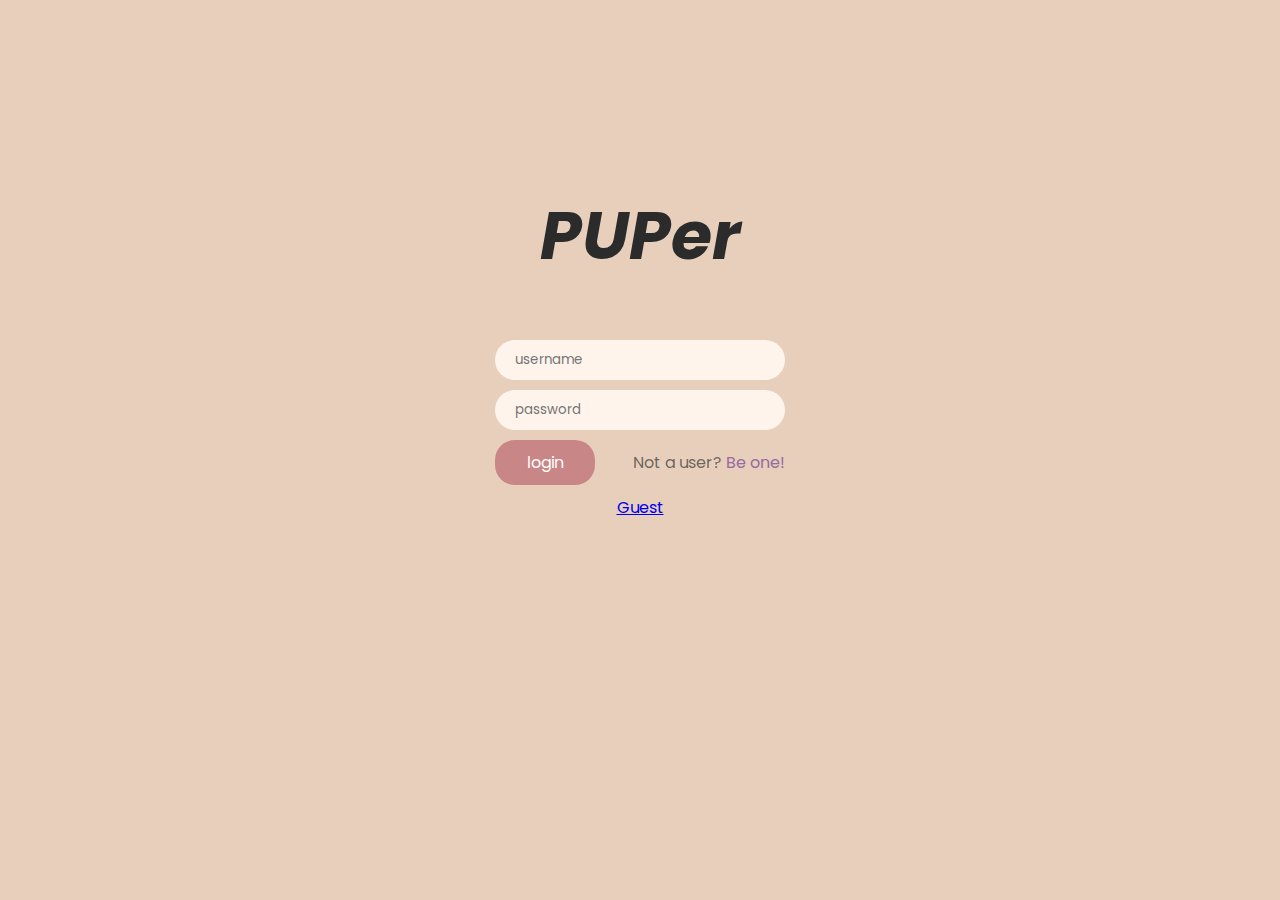
==== index.html @ 5321bc97 "logout button fixed css button" ====
﻿<!DOCTYPE html>
<html lang="en">

<head>
	<meta http-equiv="Content-Security-Policy" content="upgrade-insecure-requests">
	<meta charset="UTF-8">
	<meta http-equiv="X-UA-Compatible" content="IE=edge">
	<meta name="viewport" content="width=device-width, initial-scale=1.0">
	<title>PUPer</title>
	<link rel="stylesheet" href="css/style.css">
	<script language="JavaScript" type="text/javascript" src="js/GET.js">
	</script>
</head>

<body>
	
	<form id = "login" action="">
		<br>
		<div class="flex-parent">
			<h1 class="unselectable">PUPer</h1>
			<div>
				<input class="txt-input" type="text" name="Username" id="nameInput" value="" placeholder="username"/>
			</div>
			<div>
				<input class="txt-input" type="password" name="Password" value="" placeholder="password"/>
			</div>
			<div class="flex-parent horizontal">
				<div>
					<input class="button next" type="submit" name="submit" value="login"/>
				</div>
				<div class="not-button unselectable" >
					Not a user? <a href="sign1.html" class="highlight"> Be one! </a>
				</div>	
			</div>
			<div>
				<a href="homepage.html">Guest</a>
			</div>
		</div>
	</form>
	<script language="JavaScript" type="text/javascript" src="js/login.js">
	</script>
	<script language="JavaScript" type="text/javascript" src="js/validation.js">
	</script>
</body>

</html>
---- css/style.css ----
@import url('https://fonts.googleapis.com/css2?family=Poppins:ital,wght@0,400;0,500;1,900&display=swap');
* {
    border: 0;
    padding: 0;
    font-family: 'Poppins', sans-serif;

}
.unselectable {
    -webkit-touch-callout: none;
    -webkit-user-select: none;
    -khtml-user-select: none;
    -moz-user-select: none;
    -ms-user-select: none;
    user-select: none;
}

* h1 {
    font-weight: bolder;
    font-style: italic;
    font-size: 50pt;
    color: #2B2B2B;
}
* h2 {
    font-weight: 900;
    font-style: italic;
    padding-top: 10vh;
}
.bidet > h1{
        font-size: 35pt;
        text-align: center;
        padding: 10px 20px;
    }
.bidet > input {
        height: 100px;
        border-radius: 50%;
    }


/* align */
.left {
    /* width: 250px; */
    margin-left: auto; 
    margin-right: 0;
}
body {
    background-color: #E7CFBC;
    height: 100%;
    /* align-content: center; */
    padding-top: 12vh;
}
.flex-parent {
    display: flex;
    justify-content: center;
    align-items: center;
    /* align-content: space-between; */
    flex-direction: column;
    /* border-style: dashed; */
    gap: 10px;
    /* width: 500px; */
}
.sub {
    /* justify-content: left; */
    display: flex;
    align-self: start;
    /* align-content: ; */
    flex-direction: row;
}
.horizontal {
    flex-direction: row;
    width: 290px;
    /* padding-top: 20px; */
    justify-content: space-between;
}
.txt-input {
    width: 250px;
    height: 20px;
    border-radius: 20px;
    padding: 10px 20px;
    background-color: #FFF4EC;
}
.txt-input select {
    /* display: none; */
    /* height: 50px; */
    background-color: #ffffff00;
    width: 100%;
    padding: 0;
}
.button {
    /* height: 20px; */
    font-size: 16px;
    padding: 10px 20px;
    background-color: #C98686;
    color: #ffffff;
    border: 0;
    border-radius: 20px;
    transition-duration: 0.4s;
}
.button:hover {
    background-color: #4CAF50; /* Green */
    color: white;
    cursor: pointer;
}
.login {
    width: 100px;
    padding-right: 165px;
    background-color: #966B9D;
}
.next {
    width: 100px;
}
.not-button {
    background-color: #ffffff00;
    color: #2b2b2ba7;
}
.guest {
    font-size: 11pt;
    padding-top: 40px;
}
.highlight {
    color: #966B9D;
    text-decoration: none;
}
.errorcheck {
    color: white;
    width: 290px;
    text-align: center;
    /* position: fixed; */
    background-color: red;
    margin: 0;
    padding: 0;
    border-radius: 50px;
    font-size: .75rem;
    font-weight: bold;
}
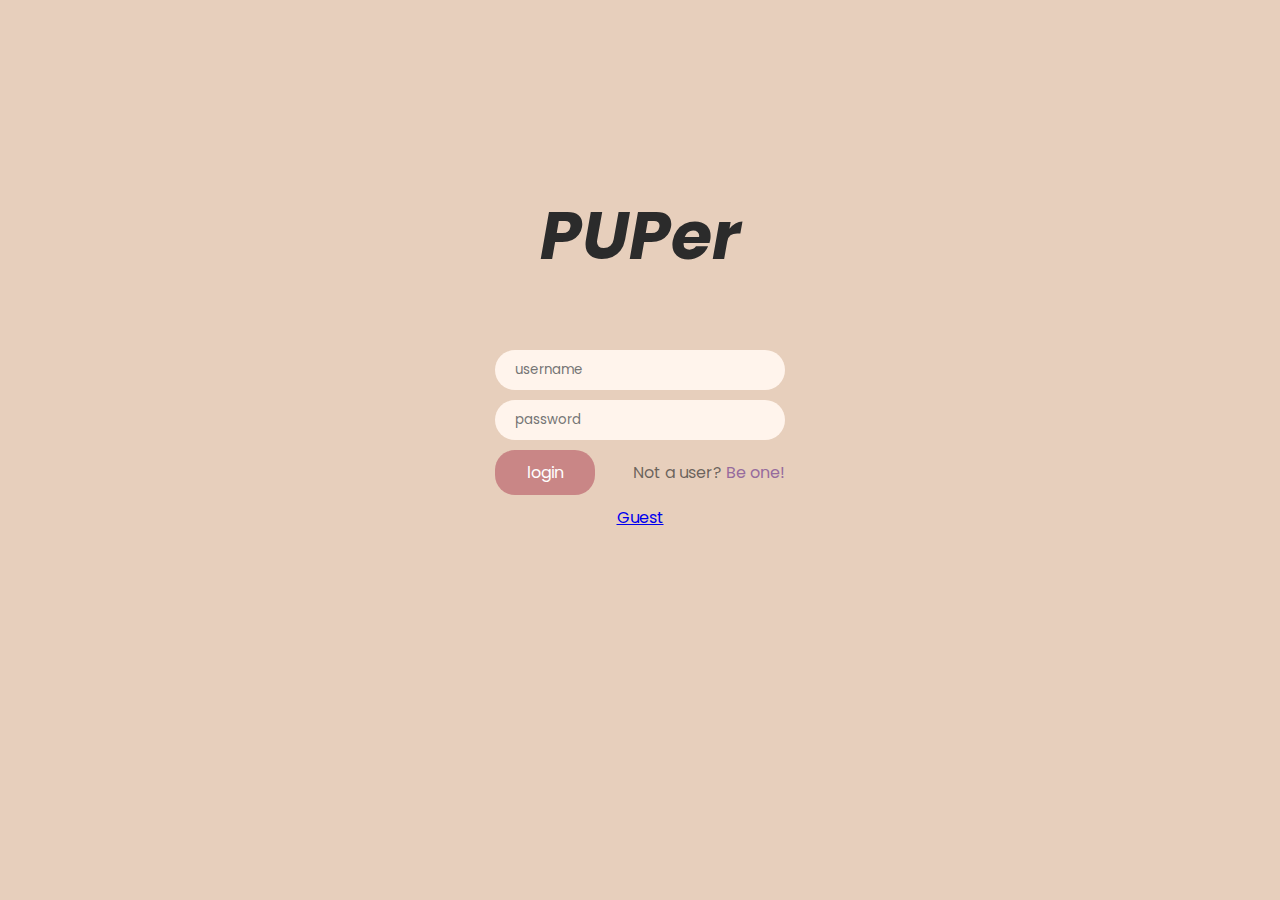
==== commit f1645b7f: "fixed index.html" ====
--- a/index.html
+++ b/index.html
@@ -14,23 +14,25 @@
 
 <body>
 	
-	<form id = "login" action="">
+	
+	<form id="login" action="">
 		<br>
 		<div class="flex-parent">
-			<h1 class="unselectable">PUPer</h1>
+			<h1>PUPer</h1>
+			<div id="check"></div>
 			<div>
-				<input class="txt-input" type="text" name="Username" id="nameInput" value="" placeholder="username"/>
+				<input class="txt-input" type="text" name="Username" id="nameInput" value="" placeholder="username" />
 			</div>
 			<div>
-				<input class="txt-input" type="password" name="Password" value="" placeholder="password"/>
+				<input class="txt-input" type="password" name="Password" id="signupPass" value="" placeholder="password" />
 			</div>
 			<div class="flex-parent horizontal">
 				<div>
-					<input class="button next" type="submit" name="submit" value="login"/>
+					<input class="button next" type="submit" id="submit" name="submit" value="login" />
 				</div>
-				<div class="not-button unselectable" >
+				<div class="not-button">
 					Not a user? <a href="sign1.html" class="highlight"> Be one! </a>
-				</div>	
+				</div>
 			</div>
 			<div>
 				<a href="homepage.html">Guest</a>
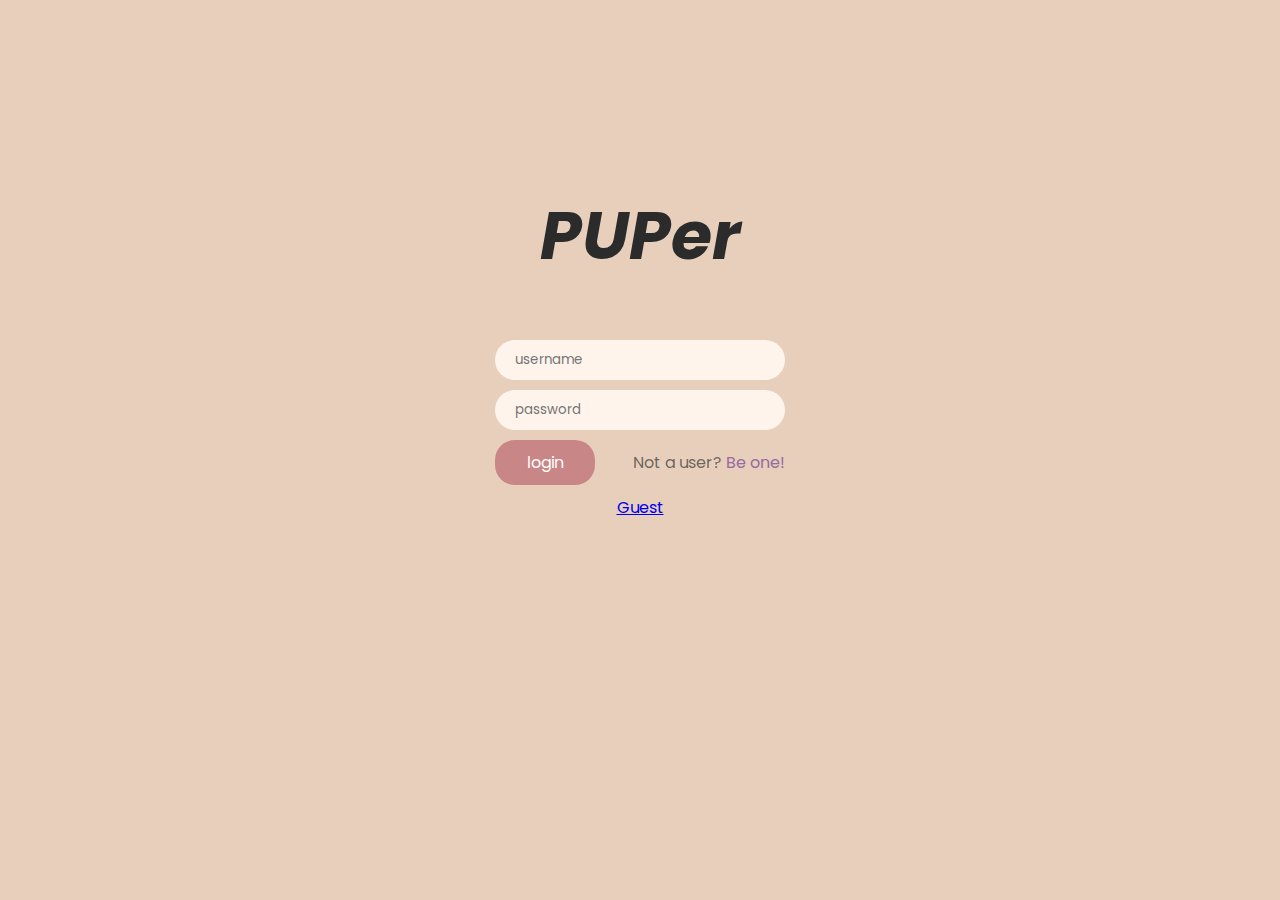
==== commit 82a4b818: "signup id" ====
--- a/index.html
+++ b/index.html
@@ -14,25 +14,23 @@
 
 <body>
 	
-	
-	<form id="login" action="">
+	<form id = "login" action="">
 		<br>
 		<div class="flex-parent">
-			<h1>PUPer</h1>
-			<div id="check"></div>
+			<h1 class="unselectable">PUPer</h1>
 			<div>
-				<input class="txt-input" type="text" name="Username" id="nameInput" value="" placeholder="username" />
+				<input class="txt-input" type="text" name="Username" id="nameInput" value="" placeholder="username"/>
 			</div>
 			<div>
-				<input class="txt-input" type="password" name="Password" id="signupPass" value="" placeholder="password" />
+				<input class="txt-input" type="password" name="Password" id="signupPass" value="" placeholder="password"/>
 			</div>
 			<div class="flex-parent horizontal">
 				<div>
-					<input class="button next" type="submit" id="submit" name="submit" value="login" />
+					<input class="button next" type="submit" name="submit" value="login"/>
 				</div>
-				<div class="not-button">
+				<div class="not-button unselectable" >
 					Not a user? <a href="sign1.html" class="highlight"> Be one! </a>
-				</div>
+				</div>	
 			</div>
 			<div>
 				<a href="homepage.html">Guest</a>
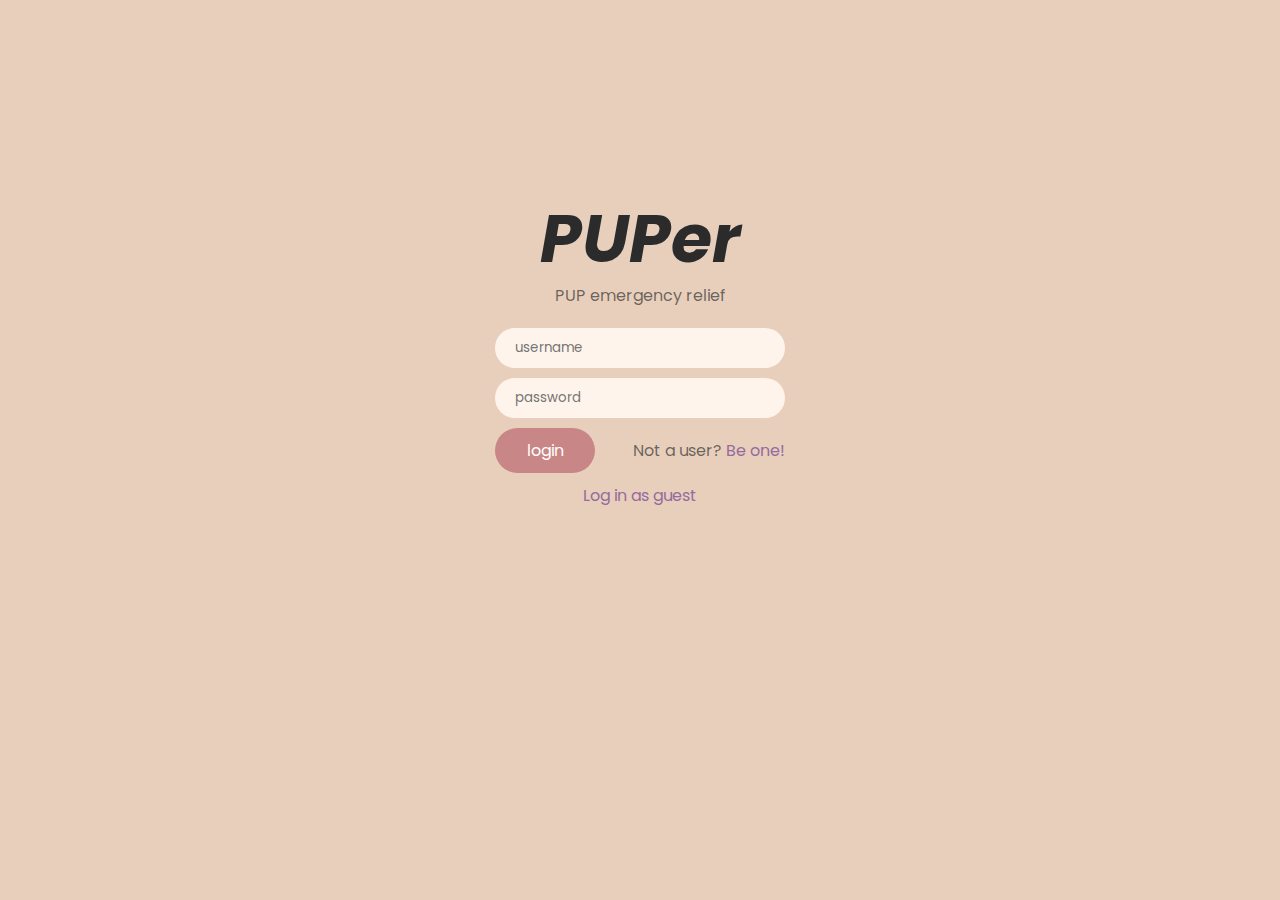
==== commit 286eb6cf: "cosmetic changes" ====
--- a/index.html
+++ b/index.html
@@ -14,26 +14,29 @@
 
 <body>
 	
-	<form id = "login" action="">
-		<br>
+	
+	<form id="login" action="">
+		<div class="padding"></div>
 		<div class="flex-parent">
-			<h1 class="unselectable">PUPer</h1>
+			<h1 lass="unselectable">PUPer</h1>
+			<span class="not-button">PUP emergency relief</span>
+			<div id="check" class="errorcheck"></div>
 			<div>
-				<input class="txt-input" type="text" name="Username" id="nameInput" value="" placeholder="username"/>
+				<input class="txt-input" type="text" name="Username" id="nameInput" value="" placeholder="username" />
 			</div>
 			<div>
-				<input class="txt-input" type="password" name="Password" id="signupPass" value="" placeholder="password"/>
+				<input class="txt-input" type="password" name="Password" id="signupPass" value="" placeholder="password" />
 			</div>
 			<div class="flex-parent horizontal">
 				<div>
-					<input class="button next" type="submit" name="submit" value="login"/>
+					<input class="button next" type="submit" id="submit" name="submit" value="login" />
 				</div>
-				<div class="not-button unselectable" >
+				<div class="not-button unselectable">
 					Not a user? <a href="sign1.html" class="highlight"> Be one! </a>
-				</div>	
+				</div>
 			</div>
-			<div>
-				<a href="homepage.html">Guest</a>
+			<div >
+				<a href="homepage.html" class="not-button highlight">Log in as guest</a>
 			</div>
 		</div>
 	</form>
--- a/css/style.css
+++ b/css/style.css
@@ -19,6 +19,12 @@
     font-style: italic;
     font-size: 50pt;
     color: #2B2B2B;
+    margin: 0;
+    line-height: 1;
+}
+h1.smaller{
+    font-size: 30pt;
+    padding-top: 40px;
 }
 * h2 {
     font-weight: 900;
@@ -29,6 +35,7 @@
         font-size: 35pt;
         text-align: center;
         padding: 10px 20px;
+        line-height: 1.25;
     }
 .bidet > input {
         height: 100px;
@@ -92,7 +99,7 @@
     background-color: #C98686;
     color: #ffffff;
     border: 0;
-    border-radius: 20px;
+    border-radius: 30px;
     transition-duration: 0.4s;
 }
 .button:hover {
@@ -102,8 +109,10 @@
 }
 .login {
     width: 100px;
-    padding-right: 165px;
+    padding-right: 130px;
     background-color: #966B9D;
+    text-align: center;
+    text-decoration: none;
 }
 .next {
     width: 100px;
@@ -131,4 +140,14 @@
     border-radius: 50px;
     font-size: .75rem;
     font-weight: bold;
+}
+.note  {
+    width: 260px;
+    text-align: justify;
+    padding: 0 10px 0 10px;
+    font-size: small;
+    line-height: 1.2;
+}
+.padding {
+    padding-top: 10vh;
 }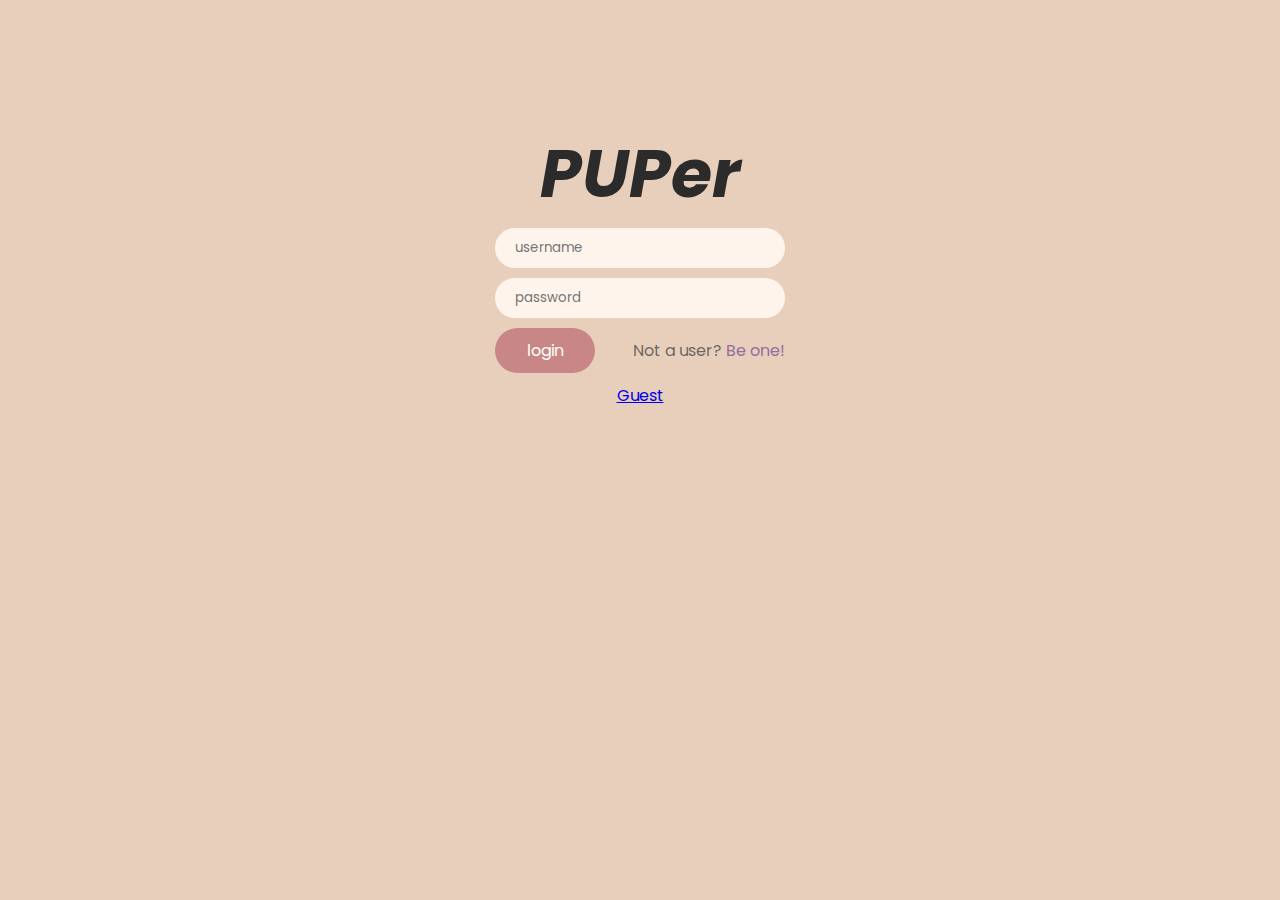
==== commit c9eee57d: "change index" ====
--- a/index.html
+++ b/index.html
@@ -16,16 +16,15 @@
 	
 	
 	<form id="login" action="">
-		<div class="padding"></div>
+		<br>
 		<div class="flex-parent">
 			<h1 lass="unselectable">PUPer</h1>
-			<span class="not-button">PUP emergency relief</span>
-			<div id="check" class="errorcheck"></div>
+			<div id="check"></div>
 			<div>
 				<input class="txt-input" type="text" name="Username" id="nameInput" value="" placeholder="username" />
 			</div>
 			<div>
-				<input class="txt-input" type="password" name="Password" id="signupPass" value="" placeholder="password" />
+				<input class="txt-input" type="password" name="Password" id="signupPass" value="" placeholder="password"/>
 			</div>
 			<div class="flex-parent horizontal">
 				<div>
@@ -35,8 +34,8 @@
 					Not a user? <a href="sign1.html" class="highlight"> Be one! </a>
 				</div>
 			</div>
-			<div >
-				<a href="homepage.html" class="not-button highlight">Log in as guest</a>
+			<div>
+				<a href="homepage.html">Guest</a>
 			</div>
 		</div>
 	</form>
--- a/css/style.css
+++ b/css/style.css
@@ -134,7 +134,7 @@
     width: 290px;
     text-align: center;
     /* position: fixed; */
-    background-color: red;
+    background-color: rgb(140, 0, 0);
     margin: 0;
     padding: 0;
     border-radius: 50px;
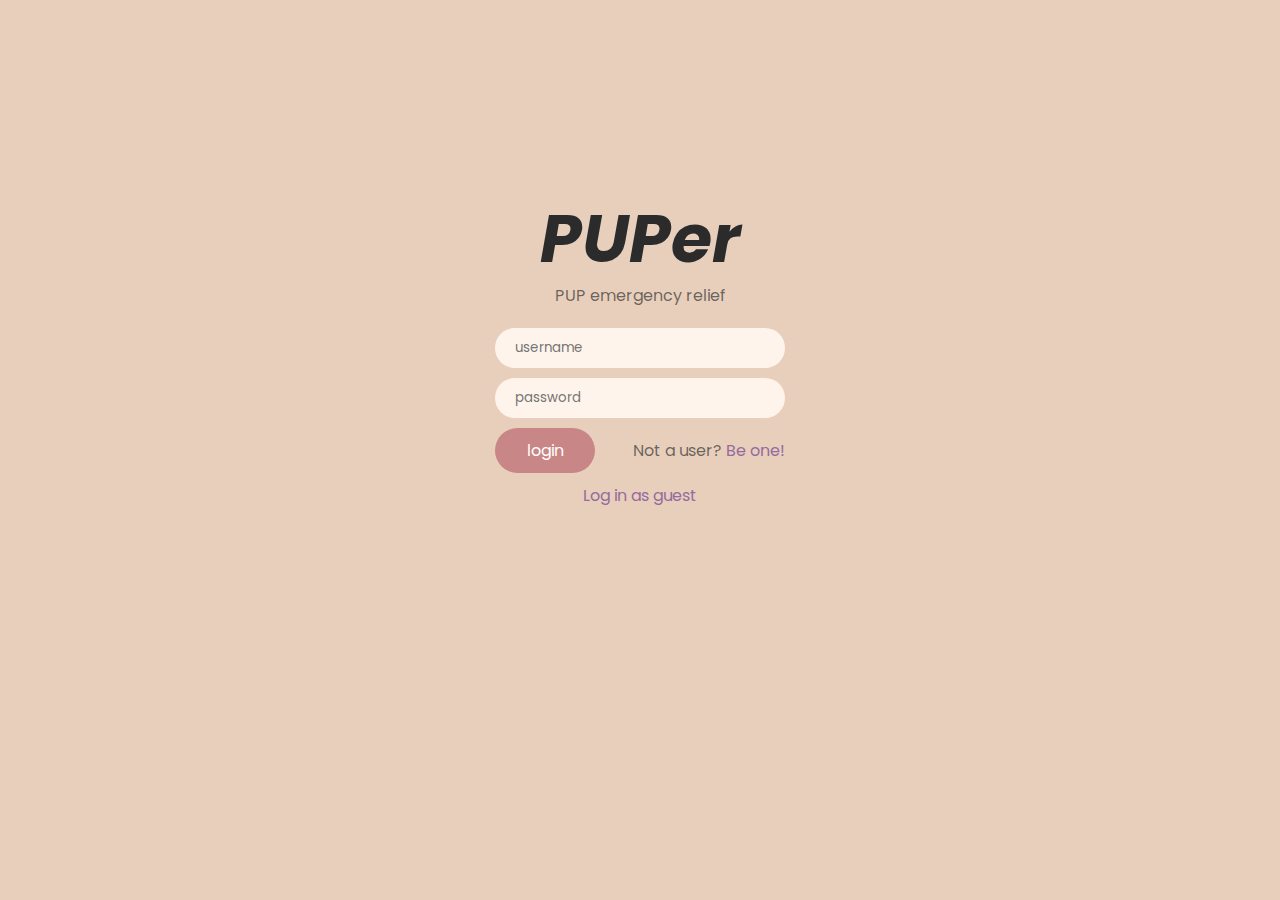
==== commit 7a3378d7: "Merge branch 'master' of https://github.com/AALAdrian/PUPER" ====
--- a/index.html
+++ b/index.html
@@ -16,10 +16,11 @@
 	
 	
 	<form id="login" action="">
-		<br>
+		<div class="padding"></div>
 		<div class="flex-parent">
 			<h1 lass="unselectable">PUPer</h1>
-			<div id="check"></div>
+			<span class="not-button">PUP emergency relief</span>
+			<div id="check" class="errorcheck"></div>
 			<div>
 				<input class="txt-input" type="text" name="Username" id="nameInput" value="" placeholder="username" />
 			</div>
@@ -34,8 +35,8 @@
 					Not a user? <a href="sign1.html" class="highlight"> Be one! </a>
 				</div>
 			</div>
-			<div>
-				<a href="homepage.html">Guest</a>
+			<div >
+				<a href="homepage.html" class="not-button highlight">Log in as guest</a>
 			</div>
 		</div>
 	</form>
